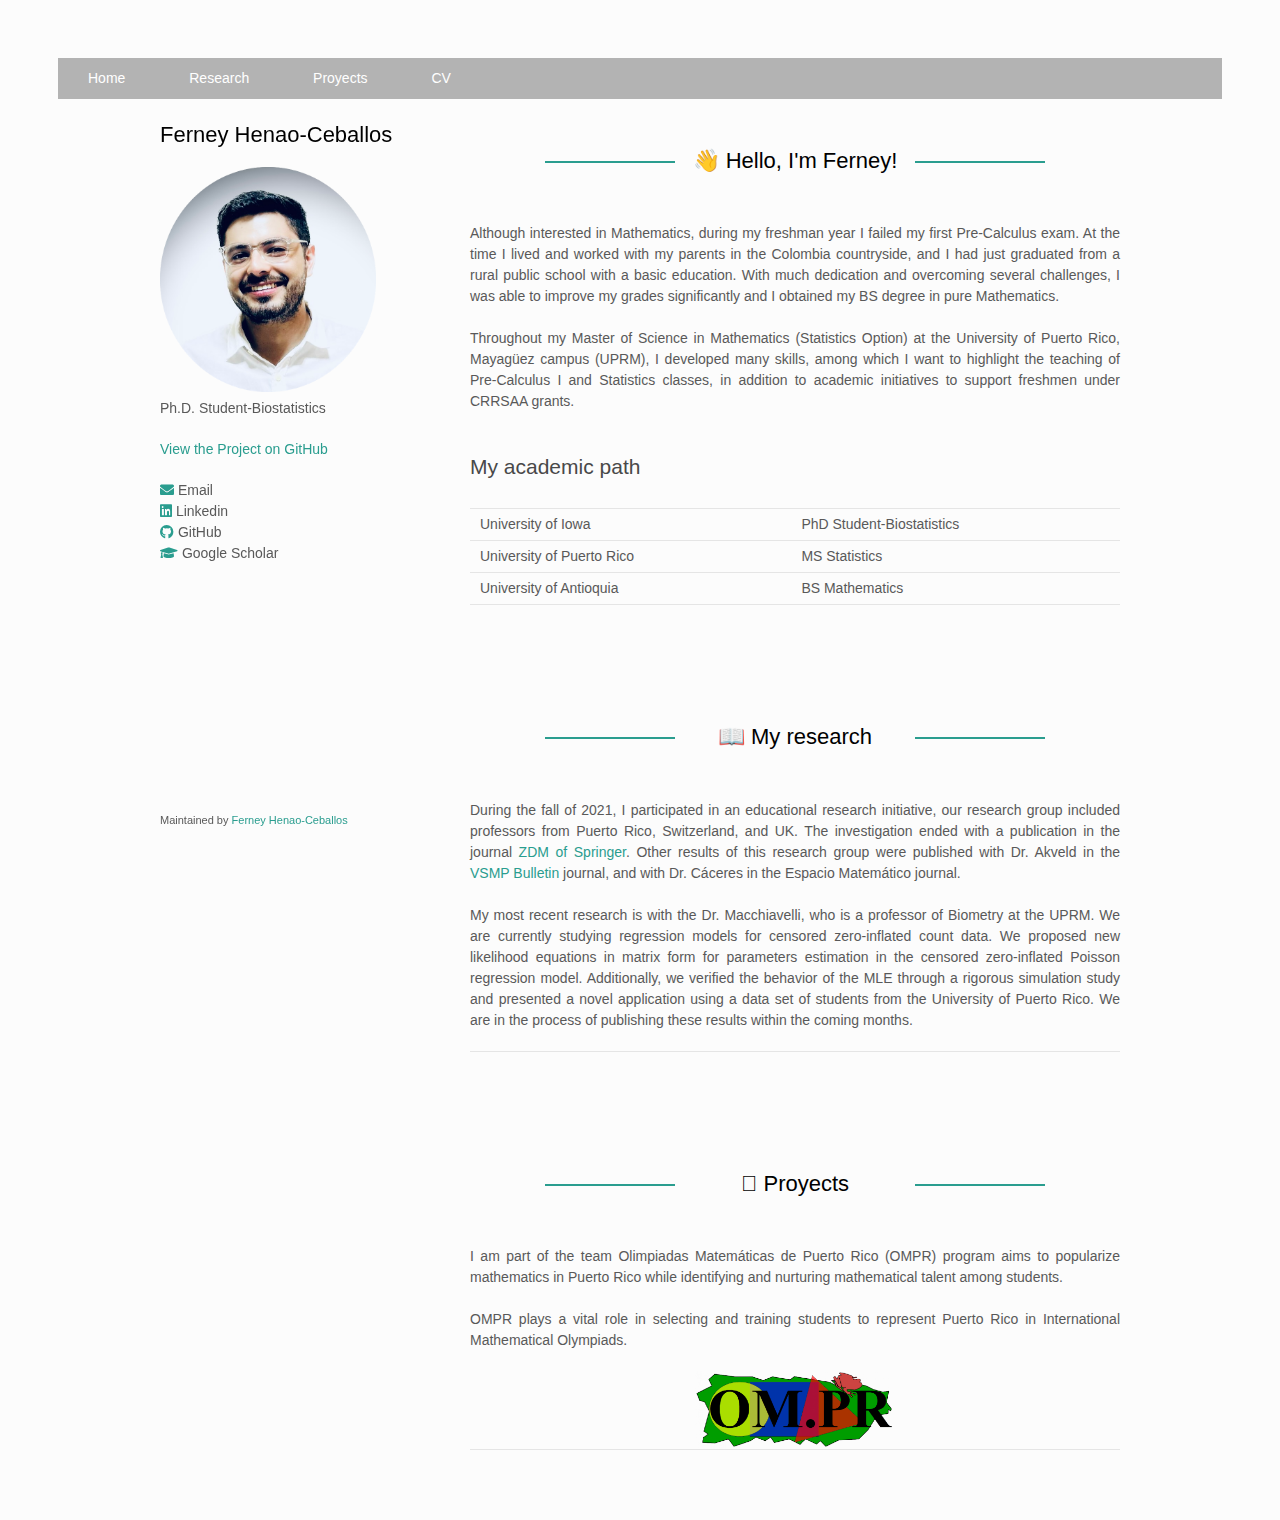
==== index.html @ 05d24559 "Update index.html" ====
<!doctype html>
<html>
  <head>
    <meta charset="utf-8">
    <meta http-equiv="X-UA-Compatible" content="chrome=1">
    <title>Ferney Henao-Ceballos</title>

    <link rel="stylesheet" href="stylesheets/styles.css">
    <link rel="stylesheet" href="https://cdnjs.cloudflare.com/ajax/libs/font-awesome/5.15.3/css/all.min.css">
    <meta name="viewport" content="width=device-width">
    <!--[if lt IE 9]>
    <script src="//html5shiv.googlecode.com/svn/trunk/html5.js"></script>
    <![endif]-->
  </head>
<nav>
     <ul>
      <li><a href="#Home">Home</a></li>
      <li><a href="#Research">Research</a></li>
      <li><a href="#Proyects">Proyects</a></li>
      <li><a href="cv.html">CV</a></li>
     </ul>
</nav>
  
    <div class="wrapper">
      <header>
        <h1><br> Ferney Henao-Ceballos</h1>
        <img src="Img/F.png" alt="Image description">
        <p>Ph.D. Student-Biostatistics</p>
        <p class="view"><a href="https://github.com/Ferchohenao/ferchohenao.github.io">View the Project on GitHub </a></p> 

        <p><a href="ferney-henao-ceballos@uiowa.edu"><i class="fas fa-envelope"></i> <font color=#595959>Email</font></a></br>
        <a href="https://www.linkedin.com/in/Ferney Henao-Ceballos"><i class="fab fa-linkedin"></i> <font color=#595959>Linkedin</font></a></br>
        <a href="https://github.com/FerneyH"><i class="fab fa-github"></i> <font color=#595959>GitHub</font></a></br>
        <a href="https://scholar.google.com/citations?user=your-profile-id"><i class="fas fa-graduation-cap"></i> <font color=#595959>Google Scholar</font></a></p>
      
      <footer>
        <p><small>Maintained by <a href="https://github.com/FerneyH">Ferney Henao-Ceballos</a></small></p>
      </footer>
      </header>
    

  <section id="Home">
        <h1 class="hr-lines"> &#128075; Hello, I'm Ferney!</h1>

        <p>Although interested in Mathematics, during my freshman year I failed my first Pre-Calculus exam. At the time I lived and worked with 
          my parents in the Colombia countryside, and I had just graduated from a rural public school with a basic education. With much dedication and 
          overcoming several challenges, I was able to improve my grades significantly and I obtained my BS degree in pure Mathematics.<br><br>
      

          Throughout my Master of Science in Mathematics (Statistics Option) at the University of Puerto Rico, Mayagüez campus (UPRM), I developed 
          many skills, among which I want to highlight the teaching of Pre-Calculus I and Statistics classes, in addition to academic 
          initiatives to support freshmen under CRRSAA grants.<br></p>

    

        <h2><br>My academic path </h2>

        <table>
          <tbody>
        <tr>
        <th> </th>
        <th></th>
        </tr>
        
        <tr>
        <td>University of Iowa</td>
        <td>PhD Student-Biostatistics </td>
        </tr>
        
        <tr>
        <td>University of Puerto Rico</td>
        <td>MS Statistics </td>
        </tr>

        <tr>
        <td>University of Antioquia</td>  
        <td>BS Mathematics </td>
        </tr>
        </tbody>
        </table>
  </section>

  <section id="Research">
        <h1 class="hr-lines"> &#128214; My research </h1>
        <p> During the fall of 2021, I participated in an educational research initiative, our research group included professors 
          from Puerto Rico, Switzerland, and UK. The investigation ended with a publication in the journal <a href="https://link.springer.com/article/10.1007/s11858-022-01414-x" title="ZDM of Springer">ZDM of Springer</a>. Other results 
          of this research group were published with Dr. Akveld in the <a href="https://www.research-collection.ethz.ch/handle/20.500.11850/520349" title="VSMP Bulletin">VSMP Bulletin</a> journal, and with Dr. Cáceres 
          in the Espacio Matemático journal.<br><br>  

          My most recent research is with the Dr. Macchiavelli, who is a professor of Biometry at the UPRM. We are currently studying regression models for censored zero-inflated count data.
          We proposed new likelihood equations in matrix form for parameters estimation in the censored zero-inflated Poisson regression model. Additionally, we verified the behavior of the MLE 
          through a rigorous simulation study and presented a novel application using a data set of students from the University of Puerto Rico. We are in the process 
          of publishing these results within the coming months.</p>
        <hr>
  </section>

  <section id="Proyects">
        <h1 class="hr-lines"> &#xf51c; Proyects </h1>
        <p> I am part of the team Olimpiadas Matemáticas de Puerto Rico (OMPR) program aims to popularize mathematics in Puerto Rico while identifying and nurturing mathematical talent among students.<br><br>
            OMPR plays a vital role in selecting and training students to represent Puerto Rico in International Mathematical Olympiads.<br> </p>

    <a href="https://ompr.weebly.com" class="image-link">
    <img src="Img/OMPR.png" alt="Click here to visit the Website" width="200"><br>
    </a>
    <hr>
  </section>

      
  </div>
 </body>
</html>
---- stylesheets/styles.css ----
body {
  background-color: #fcfcfc;
  padding:50px;
  font: 14px/1.5 -apple-system, BlinkMacSystemFont, "Segoe UI", Roboto, Oxygen, Ubuntu, Cantarell, "Fira Sans", "Droid Sans", "Helvetica Neue", Arial, sans-serif, "Apple Color Emoji", "Segoe UI Emoji", "Segoe UI Symbol";
  color:#595959;
  font-weight:400;
}

nav {
  background-color: #b3b3b3; /* Background color of the navigation bar */
  padding: 10px 0;
}

nav ul {
  list-style: none; /* Remove bullet points from the list */
  margin: 0; /* Remove default margin from the list */
  padding: 0; /* Remove default padding from the list */
}

nav li {
  display: inline; /* Display the list items in a line (horizontal) */
  margin: 0 10px; /* Add margin between the links to create space */
}

nav a {
  color: #fff; /* Text color of the navigation links */
  text-decoration: none; /* Remove underline from the links */
  padding: 8px 20px; /* Add padding around the links to create space */
}

nav a:hover {
  background-color: #555; /* Background color of the navigation links on hover */
}

h1, h2, h3, h4, h5, h6 {
  color:#222;
  margin:0 0 20px;
}

p, ul, ol, table, pre, dl {
  margin:0 0 20px;
}

h1, h2, h3 {
  line-height:1.1;
}

h1 {
  font-size:22px;
  color:#000000;
  font-weight: 500;
}

 h2, h3, h4, h5, h6 {
  color:#494949;
  font-weight: 500;
}

a {
  color:#2a9d8f; 
  text-decoration:none;
}

a:hover {
  color:#069;
}

a small {
  font-size:11px;
  color:#777;
  margin-top:-0.3em;
  display:block;
}

a:hover small {
  color:#777;
}

.wrapper {
  width:960px;
  margin:0 auto;
}

blockquote {
  border-left:1px solid #e5e5e5;
  margin:0;
  padding:0 0 0 20px;
  font-style:italic;
}

pre {
  padding:8px 15px;
  background: #f8f8f8;
  border-radius:5px;
  border:1px solid #e5e5e5;
  overflow-x: auto;
}

img {
  max-width:80%;
}

.image-link {
  display: flex;
  justify-content: center;
}

header {
  width:270px;
  float:left;
  position:fixed;
  -webkit-font-smoothing:subpixel-antialiased;
}

header ul {
  list-style:none;
  height:40px;
  padding:0;
  background: #f4f4f4;
  border-radius:5px;
  border:1px solid #e0e0e0;
  width:270px;
}

strong {
  color:#222;
  font-weight:500;
}

section {
  width:650px;
  float:right;
  padding-bottom:50px;
  text-align: justify;
}


small {
  font-size:11px;
}

hr {
  border:0;
  background:#e5e5e5;
  height:1px;
  margin:0 0 20px;
}

.hr-lines{
  position: relative;
  max-width: 500px;
  margin: 50px auto;
  text-align: center;
}

.hr-lines:before{
  content:" ";
  height: 2px;
  width: 130px;
  background: #2a9d8f;
  display: block;
  position: absolute;
  top: 50%;
  left: 0;
}

.hr-lines:after{
  content:" ";
  height: 2px;
  width: 130px;
  background: #2a9d8f;
  display: block;
  position: absolute;
  top: 50%;
  right: 0;
}

table {
  width:100%;
  border-collapse:collapse;
}

th, td {
  text-align:left;
  padding:5px 10px;
  border-bottom:1px solid #e5e5e5;
}

dt {
  color:#444;
  font-weight:500;
}

th {
  color:#444;
}


footer {
  width:270px;
  float:left;
  position:fixed;
  bottom:50px;
  -webkit-font-smoothing:subpixel-antialiased;
}

@media print, screen and (max-width: 960px) {

  div.wrapper {
    width:auto;
    margin:0;
  }

  header, section, footer {
    float:none;
    position:static;
    width:auto;
  }

  header {
    padding-right:320px;
  }

  section {
    border:1px solid #e5e5e5;
    border-width:1px 0;
    padding:20px 0;
    margin:0 0 20px;
  }

  
  header a small {
    display:inline;
  }

  header ul {
    position:absolute;
    right:50px;
    top:52px;
  }
}

@media print, screen and (max-width: 720px) {
  body {
    word-wrap:break-word;
  }

  header {
    padding:0;
  }

  header ul {
    position:static;
  }

  pre {
    word-wrap:normal;
  }
}

@media print, screen and (max-width: 480px) {
  body {
    padding:15px;
  }

  header ul {
    width:99%;
  }
}

@media print {
  body {
    padding:0.4in;
    font-size:12pt;
    color:#444;
  }
}
@media (max-width: 768px) {
  nav {
    width: 100%; /* Set the width to 100% to occupy the full screen width */
  }
  
  nav ul {
    display: flex; /* Change the display to flex for a horizontal layout on smaller screens */
    justify-content: center; /* Center the navigation links horizontally */
  }

  nav li {
    margin: 0 10px; /* Add some space between the navigation links */
  }
}
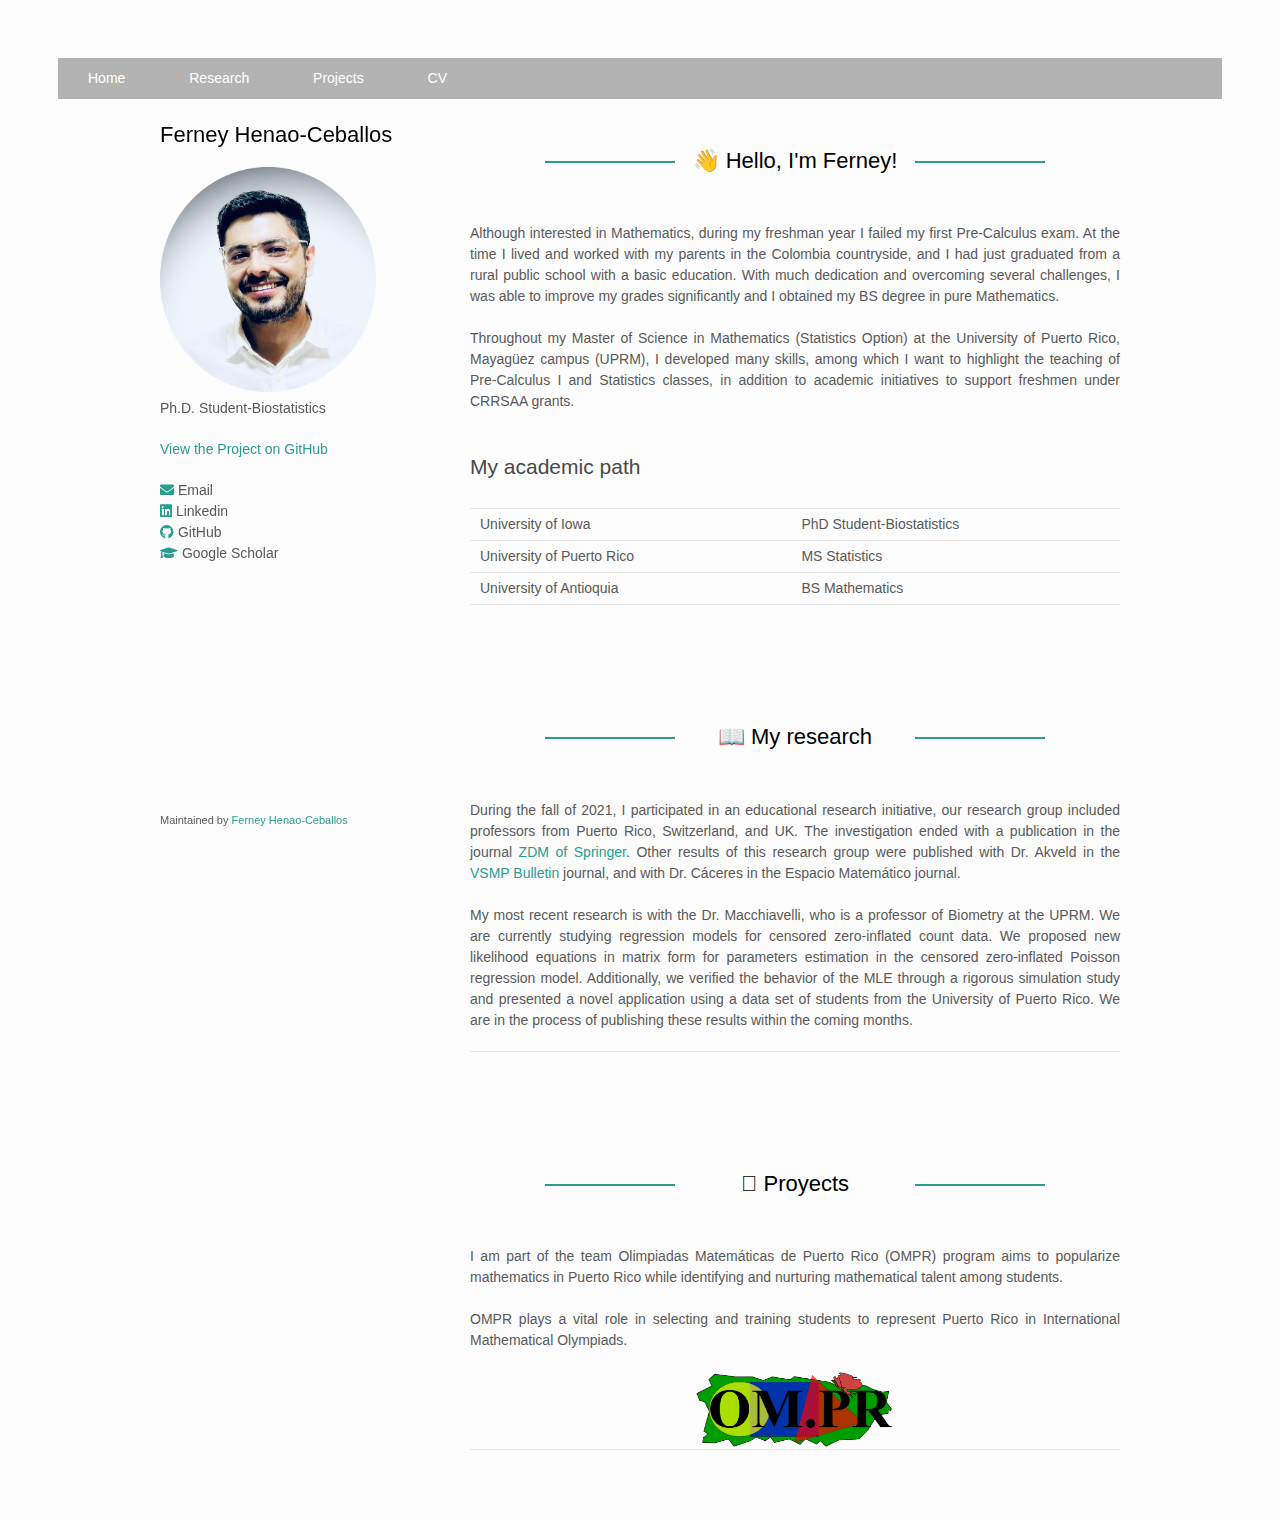
==== commit 9c633cf4: "Update index.html" ====
--- a/index.html
+++ b/index.html
@@ -16,7 +16,7 @@
      <ul>
       <li><a href="#Home">Home</a></li>
       <li><a href="#Research">Research</a></li>
-      <li><a href="#Proyects">Proyects</a></li>
+      <li><a href="#Proyects">Projects</a></li>
       <li><a href="cv.html">CV</a></li>
      </ul>
 </nav>
@@ -28,8 +28,8 @@
         <p>Ph.D. Student-Biostatistics</p>
         <p class="view"><a href="https://github.com/Ferchohenao/ferchohenao.github.io">View the Project on GitHub </a></p> 
 
-        <p><a href="ferney-henao-ceballos@uiowa.edu"><i class="fas fa-envelope"></i> <font color=#595959>Email</font></a></br>
-        <a href="https://www.linkedin.com/in/Ferney Henao-Ceballos"><i class="fab fa-linkedin"></i> <font color=#595959>Linkedin</font></a></br>
+        <p><a href="mailto:ferney-henao-ceballos@uiowa.edu"><i class="fas fa-envelope"></i> <font color=#595959>Email</font></a></br>
+        <a href="https://www.linkedin.com/in/ferney-henao-ceballos-12035a268/"><i class="fab fa-linkedin"></i> <font color=#595959>Linkedin</font></a></br>
         <a href="https://github.com/FerneyH"><i class="fab fa-github"></i> <font color=#595959>GitHub</font></a></br>
         <a href="https://scholar.google.com/citations?user=your-profile-id"><i class="fas fa-graduation-cap"></i> <font color=#595959>Google Scholar</font></a></p>
       
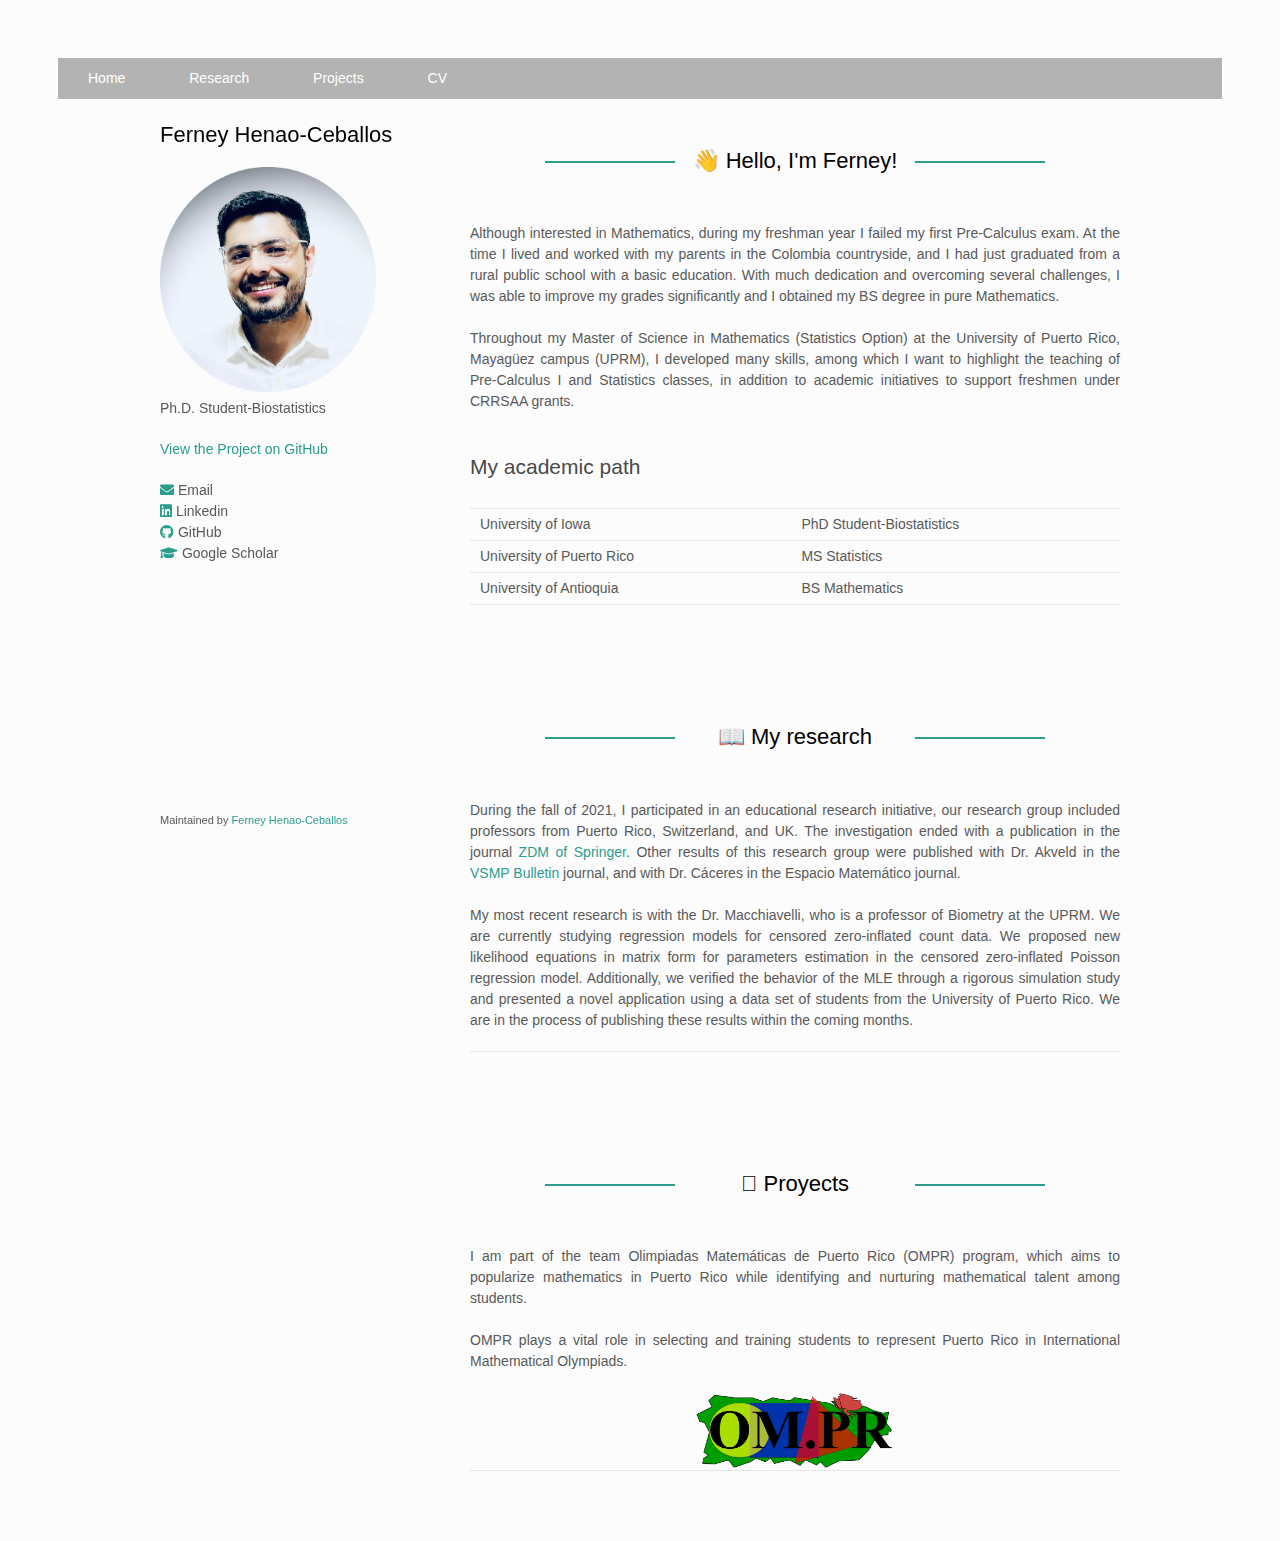
==== commit 9859402d: "Update index.html" ====
--- a/index.html
+++ b/index.html
@@ -94,9 +94,9 @@
         <hr>
   </section>
 
-  <section id="Proyects">
+  <section id="Projects">
         <h1 class="hr-lines"> &#xf51c; Proyects </h1>
-        <p> I am part of the team Olimpiadas Matemáticas de Puerto Rico (OMPR) program aims to popularize mathematics in Puerto Rico while identifying and nurturing mathematical talent among students.<br><br>
+        <p> I am part of the team Olimpiadas Matemáticas de Puerto Rico (OMPR) program, which aims to popularize mathematics in Puerto Rico while identifying and nurturing mathematical talent among students.<br><br>
             OMPR plays a vital role in selecting and training students to represent Puerto Rico in International Mathematical Olympiads.<br> </p>
 
     <a href="https://ompr.weebly.com" class="image-link">
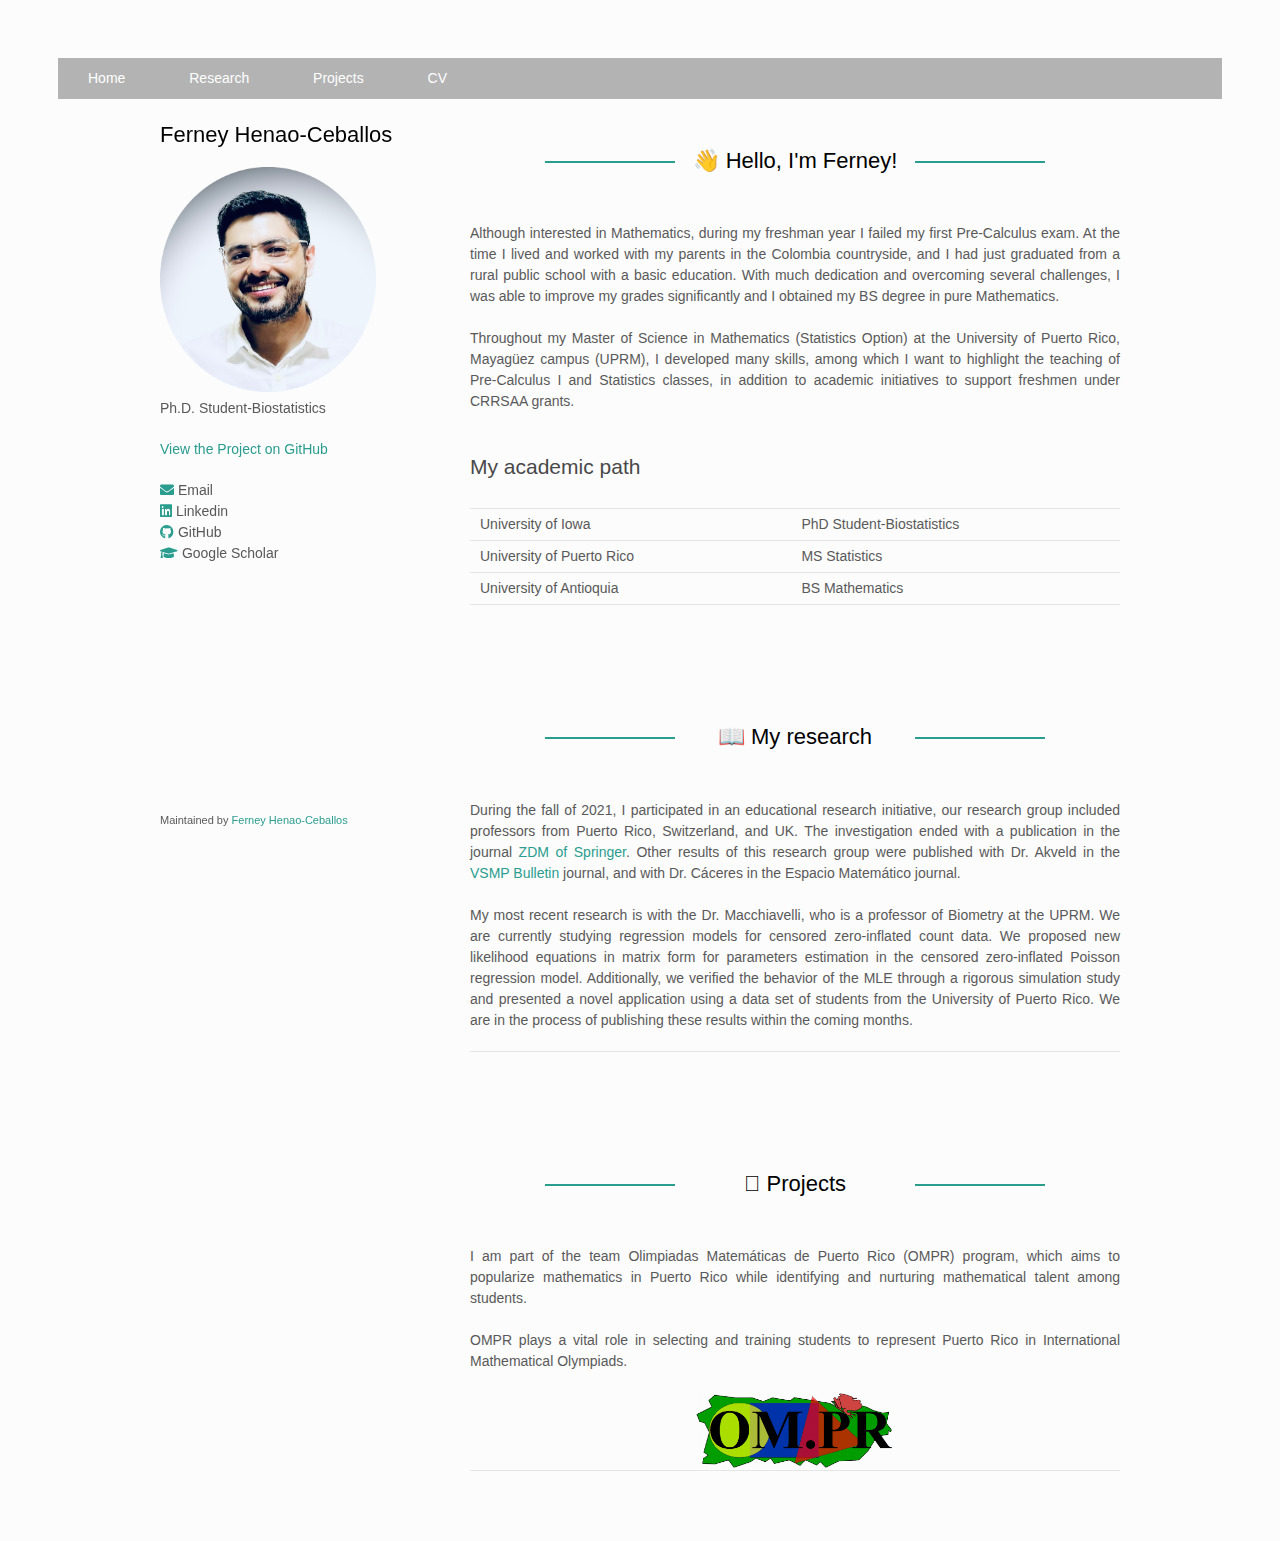
==== commit adff18aa: "Update index.html" ====
--- a/index.html
+++ b/index.html
@@ -95,7 +95,7 @@
   </section>
 
   <section id="Projects">
-        <h1 class="hr-lines"> &#xf51c; Proyects </h1>
+        <h1 class="hr-lines"> &#xf51c; Projects </h1>
         <p> I am part of the team Olimpiadas Matemáticas de Puerto Rico (OMPR) program, which aims to popularize mathematics in Puerto Rico while identifying and nurturing mathematical talent among students.<br><br>
             OMPR plays a vital role in selecting and training students to represent Puerto Rico in International Mathematical Olympiads.<br> </p>
 
